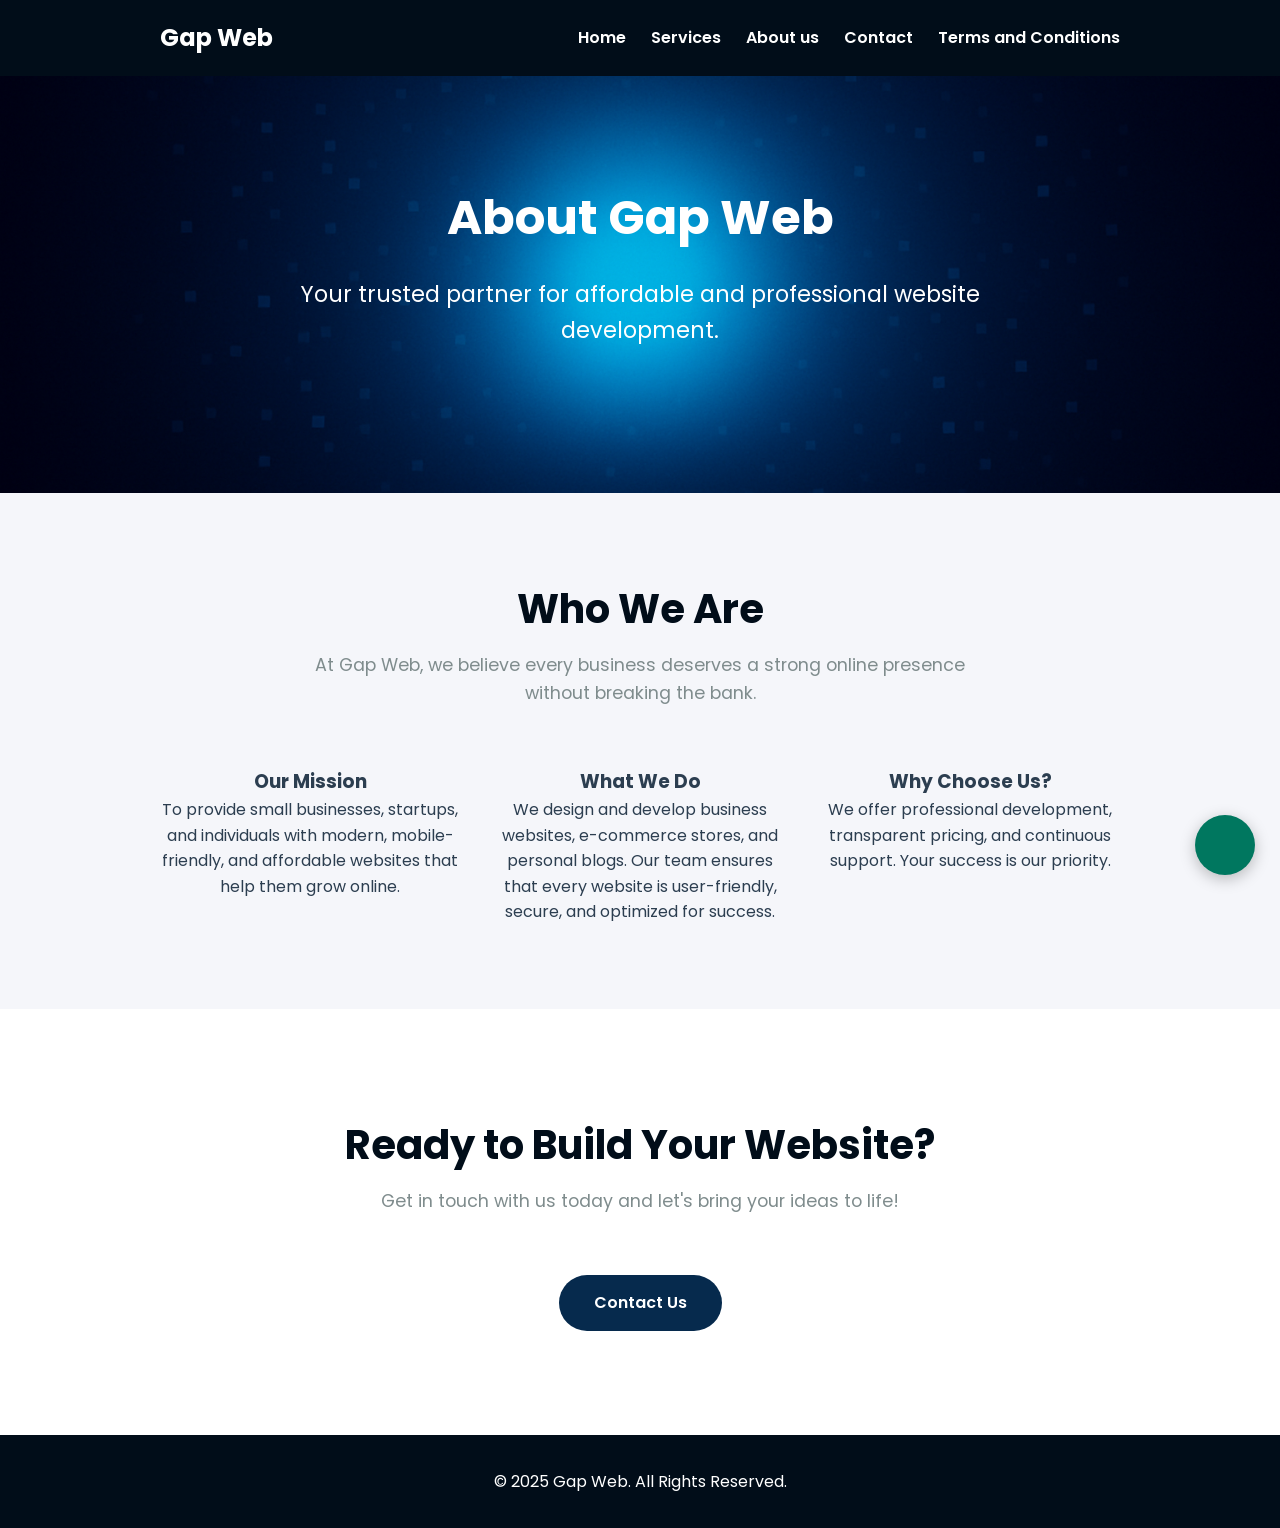
==== about.html @ 8857b1e8 "Update about.html" ====
<!DOCTYPE html>
<html lang="en">
<head>
  <meta charset="UTF-8" />
  <meta name="viewport" content="width=device-width, initial-scale=1.0"/>
  <title>About Us - Gap Web</title>
  <link rel="stylesheet" href="style.css">
</head>
<body>

  <!-- Navbar -->
  <nav class="navbar">
    <div class="container nav-container">
      <a href="index.html" class="logo">Gap Web</a>
      <ul class="nav-links" id="navLinks">
        <li><a href="index.html">Home</a></li>
        <li><a href="services.html">Services</a></li>
        <li><a href="about.html" class="active">About us</a></li>
        <li><a href="contact.html">Contact</a></li>
        <li><a href="terms.html">Terms and Conditions</a></li>
      </ul>
      <button class="nav-toggle" id="navToggle">☰</button>
    </div>
  </nav>

  <!-- Hero -->
  <header id="hero">
    <div class="container">
      <h1>About Gap Web</h1>
      <p>Your trusted partner for affordable and professional website development.</p>
    </div>
  </header>

  <!-- About -->
  <section id="about">
    <div class="container">
      <h2>Who We Are</h2>
      <p class="subtitle">At Gap Web, we believe every business deserves a strong online presence without breaking the bank.</p>
      
      <div class="about-grid">
        <div class="about-item">
          <h3>Our Mission</h3>
          <p>To provide small businesses, startups, and individuals with modern, mobile-friendly, and affordable websites that help them grow online.</p>
        </div>
        <div class="about-item">
          <h3>What We Do</h3>
          <p>We design and develop business websites, e-commerce stores, and personal blogs. Our team ensures that every website is user-friendly, secure, and optimized for success.</p>
        </div>
        <div class="about-item">
          <h3>Why Choose Us?</h3>
          <p>We offer professional development, transparent pricing, and continuous support. Your success is our priority.</p>
        </div>
      </div>
    </div>
  </section>

  <!-- CTA -->
  <section id="cta">
    <div class="container">
      <h2>Ready to Build Your Website?</h2>
      <p class="subtitle">Get in touch with us today and let's bring your ideas to life!</p>
      <a href="contact.html" class="btn">Contact Us</a>
    </div>
  </section>

  <!-- Footer -->
  <footer>
    <div class="container">
      <p>&copy; 2025 Gap Web. All Rights Reserved.</p>
    </div>
  </footer>

  <!-- Script -->
  <script>
    // Scroll animation
    const observer = new IntersectionObserver(entries => {
      entries.forEach(entry => {
        if (entry.isIntersecting) {
          entry.target.classList.add('is-visible');
          observer.unobserve(entry.target);
        }
      });
    }, { threshold: 0.2 });

    document.querySelectorAll('section, header').forEach(el => {
      observer.observe(el);
    });

    // Navbar toggle
    const navToggle = document.getElementById('navToggle');
    const navLinks = document.getElementById('navLinks');
    navToggle.addEventListener('click', () => {
      navLinks.classList.toggle('show');
    });
    document.addEventListener('click', function(event) {
      const isClickInsideMenu = navLinks.contains(event.target);
      const isClickOnToggle = navToggle.contains(event.target);
      if (!isClickInsideMenu && !isClickOnToggle) {
          navLinks.classList.remove('show');
      }
    });
  </script>

 <style>
    /* ===== Floating CTA Base ===== */
    .cta-container {
      position: fixed;
      bottom: 25px;
      right: 25px;
      z-index: 999;
    }

    .cta-toggle {
      width: 60px;
      height: 60px;
      border-radius: 50%;
      background: #00775f;
      color: #fff;
      display: flex;
      align-items: center;
      justify-content: center;
      font-size: 24px;
      cursor: pointer;
      box-shadow: 0 4px 15px rgba(0, 0, 0, 0.25);
      transition: transform 0.3s ease;
    }

    .cta-toggle.rotate {
      transform: rotate(45deg);
      background: #004d40;
    }

    .cta-buttons {
      display: flex;
      flex-direction: column;
      align-items: center;
      position: absolute;
      bottom: 70px;
      right: 0;
      opacity: 0;
      pointer-events: none;
      transition: all 0.3s ease;
      gap: 12px;
    }

    .cta-container.active .cta-buttons {
      opacity: 1;
      pointer-events: auto;
      transform: translateY(-10px);
    }

    .cta-btn {
      width: 50px;
      height: 50px;
      border-radius: 50%;
      display: flex;
      align-items: center;
      justify-content: center;
      font-size: 22px;
      color: white;
      box-shadow: 0 3px 10px rgba(0, 0, 0, 0.25);
      transition: transform 0.3s ease, background 0.3s ease;
    }

    .cta-btn.whatsapp {
      background: #25d366;
    }

    .cta-btn.call {
      background: #007aff;
    }

    .cta-btn:hover {
      transform: scale(1.1);
    }
  </style>

  <div class="cta-container" id="ctaContainer">
    <div class="cta-toggle" id="ctaToggle">
      <i class="fas fa-plus"></i>
    </div>
    <div class="cta-buttons">
      <a href="https://wa.me/919999999999" target="_blank" class="cta-btn whatsapp">
        <i class="fab fa-whatsapp"></i>
      </a>
      <a href="tel:+919999999999" class="cta-btn call">
        <i class="fas fa-phone"></i>
      </a>
    </div>
  </div>

  <script>
    const toggle = document.getElementById("ctaToggle");
    const container = document.getElementById("ctaContainer");

    toggle.addEventListener("click", () => {
      container.classList.toggle("active");
      toggle.classList.toggle("rotate");
    });
  </script>
  
</body>
</html>
---- style.css ----
/* ---------- Base Styles & Typography ---------- */
@import url('https://fonts.googleapis.com/css2?family=Poppins:wght@400;600;700&display=swap');

:root {
    --primary-color: #010d19;
    --secondary-color: rgb(255, 255, 255)3d5;
    --light-bg: #f5f6fa;
    --dark-text: #2c3e50;
    --light-text: #ecf0f1;
    --card-shadow: 0 10px 30px rgba(204, 115, 115, 0.08);
}

/* Smooth scroll */
html {
    scroll-behavior: smooth;
}

* {
    box-sizing: border-box;
    margin: 0;
    padding: 0;
}

body {
    font-family: 'Poppins', sans-serif;
    background-color: #fff;
    color: var(--dark-text);
    line-height: 1.6;
    overflow-x: hidden;
}

/* Container */
.container {
    max-width: 1000px;
    margin: auto;
    padding: 4px 20px;
}

/* Navbar */
.nav-container {
    display: flex;
    justify-content: space-between;
    align-items: center;
}
.navbar {
    background-color: #010d19;
    color: white;
    padding: 15px 0;
    position: sticky;
    top: 0;
    z-index: 1000;
}
.navbar .logo {
    color: white;
    font-weight: 700;
    font-size: 1.5rem;
    text-decoration: none;
}
.nav-links {
    list-style: none;
    display: flex;
    gap: 25px;
}
.nav-links li a {
    color: white;
    text-decoration: none;
    font-weight: 600;
    transition: color 0.3s;
}
.nav-links li a:hover {
    color: #010d19;
}
.nav-toggle {
    display: none;
    font-size: 2rem;
    background: none;
    border: none;
    color: white;
    cursor: pointer;
}
.btn-nav {
    background-color: var(--primary-color);
    color: white;
    padding: 10px 20px;
    border-radius: 50px;
    font-weight: 600;
    transition: transform 0.3s ease, background-color 0.3s ease;
    border: none;
    cursor: pointer;
}
.btn-nav:hover {
    background-color: #010d19;
    transform: translateY(-2px);
}

/* Hero Section */
#hero {
    background: url("hero-banner.png") no-repeat center center/cover;
    color: white;
    padding: 100px 20px;
    position: relative;
    text-align: center;
}
.hero-content {
    display: flex;
    justify-content: space-between;
    align-items: center;
    max-width: 1200px;
    margin: auto;
}
.hero-side-img {
    width: 720px;
    max-width: 100%;
    animation: float 5s ease-in-out infinite alternate;
}
@keyframes float {
    0% { transform: translateX(300px); }
    100% { transform: translateX(350px); }
}
#hero h1 {
    font-size: 3rem;
    margin-bottom: 20px;
    font-weight: 700;
}
#hero p {
    font-size: 1.4rem;
    max-width: 700px;
    margin: 0 auto 40px;
}

/* Sections */
section {
    padding: 100px 20px;
    text-align: center;
    opacity: 0;
    transform: translateY(50px);
    transition: opacity 1s ease-out, transform 1s ease-out;
}
section.is-visible {
    opacity: 1;
    transform: translateY(0);
}
h2 {
    font-size: 2.5rem;
    color: #010d19;
    margin-bottom: 10px;
}
.subtitle {
    font-size: 1.1rem;
    color: #7f8c8d;
    margin-bottom: 60px;
    max-width: 700px;
    margin-left: auto;
    margin-right: auto;
}

/* Buttons */
.btn {
    background-color: #062a4d;
    color: white;
    padding: 15px 35px;
    text-decoration: none;
    border-radius: 50px;
    font-weight: 600;
    transition: transform 0.3s ease, background-color 0.3s ease;
    display: inline-block;
    border: none;
    cursor: pointer;
}
.btn:hover {
    background-color: #010d19;
    transform: translateY(-5px);
}

/* Services */
#services {
    background-color: var(--light-bg);
}
.service-grid {
    display: grid;
    grid-template-columns: repeat(auto-fit, minmax(280px, 1fr));
    gap: 30px;
}
.service-item {
    background: #fff;
    padding: 40px;
    border-radius: 12px;
    box-shadow: var(--card-shadow);
    transition: transform 0.4s ease;
}
.service-item:hover {
    transform: translateY(-15px);
}
.service-item h3 {
    color: var(--primary-color);
    margin-top: 20px;
    font-size: 1.5rem;
}
.service-item img {
    width: 80px;
    height: 80px;
}

/* Pricing */
#pricing .price-grid {
    display: flex;
    overflow-x: auto;
    padding-bottom: 20px;
    scroll-snap-type: x mandatory;
    -ms-overflow-style: none;
    scrollbar-width: none;
}
#pricing .price-grid::-webkit-scrollbar {
    display: none;
}
.plan {
    flex: 0 0 280px;
    max-width: 100%;
    margin-right: 20px;
    background: #fff;
    padding: 40px 20px;
    border-radius: 12px;
    box-shadow: var(--card-shadow);
    transition: transform 0.4s ease, box-shadow 0.4s ease;
    scroll-snap-align: center;
}
.plan:hover {
    transform: scale(1.05);
    box-shadow: 0 15px 40px rgba(0, 0, 0, 0.15);
}
.plan h3 {
    font-size: 1.5rem;
    margin-bottom: 10px;
}
.plan .price {
    font-size: 2rem;
    font-weight: 700;
    color: var(--primary-color);
    margin-bottom: 20px;
}
.plan ul {
    list-style: none;
    padding: 0;
    text-align: left;
    margin-bottom: 40px;
}
.plan li {
    padding: 8px 0;
    font-size: 0.95rem;
    border-bottom: 1px solid #eee;
    color: #555;
}
.plan li:last-child {
    border-bottom: none;
}
.plan.selected {
    border: 3px solid var(--primary-color);
}

/* Contact/Form */
#contact {
    background-color: var(--light-bg);
}
.form-container {
    background: #fff;
    padding: 50px;
    border-radius: 12px;
    box-shadow: var(--card-shadow);
    max-width: 700px;
    margin: 0 auto;
    display: none;
}
.form-group {
    margin-bottom: 20px;
    text-align: left;
}
.form-group label {
    display: block;
    margin-bottom: 8px;
    font-weight: 600;
}
.form-group input, 
.form-group textarea, 
.form-group select {
    width: 100%;
    padding: 15px;
    border: 1px solid #ddd;
    border-radius: 8px;
    font-size: 1rem;
    transition: border-color 0.3s ease;
}
.form-group input:focus, 
.form-group textarea:focus, 
.form-group select:focus {
    outline: none;
    border-color: var(--primary-color);
}
.form-group textarea {
    resize: vertical;
}
.payment-section {
    display: none;
    text-align: center;
}

/* Footer */
footer {
    background-color: #010d19;
    color: white;
    text-align: center;
    padding: 30px 20px;
}

/* WhatsApp Float */
.whatsapp-float {
    position: fixed;
    width: 60px;
    height: 60px;
    bottom: 30px;
    right: 30px;
    background-color: #25D366;
    border-radius: 50%;
    text-align: center;
    box-shadow: 2px 2px 5px rgba(0,0,0,0.3);
    z-index: 1000;
    display: flex;
    align-items: center;
    justify-content: center;
    transition: transform 0.3s;
}
.whatsapp-float:hover {
    transform: scale(1.1);
}
.whatsapp-float img {
    width: 35px;
    height: 35px;
}

/* Logout Button */
#logout-btn {
    position: absolute;
    top: 15px;
    right: 20px;
    background: #ff4b5c;
    color: white;
    border: none;
    padding: 10px 18px;
    border-radius: 5px;
    cursor: pointer;
    font-size: 14px;
    transition: background 0.3s;
    z-index: 1100;
}
#logout-btn:hover {
    background: #e63b4e;
}

/* Category Buttons */
.category-bar {
    display: flex;
    gap: 12px;
    margin-bottom: 20px;
    flex-wrap: wrap;
}
.category-btn {
    padding: 10px 20px;
    border-radius: 30px;
    border: none;
    cursor: pointer;
    font-weight: 600;
    background: var(--primary-color);
    color: white;
    transition: 0.3s;
}
.category-btn.active {
    background: var(--secondary-color);
    transform: scale(1.05);
}
.category-btn:hover {
    background: var(--secondary-color);
}

/* Plan Cards */
.plan-card {
    flex: 0 0 280px;
    background: #fff;
    padding: 40px 20px;
    border-radius: 12px;
    box-shadow: var(--card-shadow);
    transition: 0.4s ease;
}
.plan-card:hover {
    transform: scale(1.05);
}
.plan-card h3 {
    font-size: 1.5rem;
    margin-bottom: 10px;
}
.plan-card .price {
    font-size: 2rem;
    font-weight: 700;
    color: var(--primary-color);
    margin-bottom: 20px;
}
.plan-card ul {
    list-style: none;
    padding: 0;
    margin-bottom: 20px;
}
.plan-card li {
    padding: 6px 0;
    border-bottom: 1px solid #eee;
}
.plan-card a.btn {
    background: var(--primary-color);
    color: white;
    padding: 10px 25px;
    border-radius: 30px;
    text-decoration: none;
    font-weight: 600;
}

/* ---------- Media Queries for Mobile ---------- */
@media screen and (max-width: 768px) {

    /* Navbar */
    .nav-links {
        position: absolute;
        top: 65px;
        left: 0;
        right: 0;
        background-color: #010d19;
        flex-direction: column;
        gap: 0;
        display: none;
    }
    .nav-links.show {
        display: flex;
    }
    .nav-links li {
        border-bottom: 1px solid white;
        width: 100%;
        text-align: center;
        padding: 10px 0;
    }
    .nav-toggle {
        display: block;
    }

    /* Hero */
    #hero {
        padding: 50px 20px;
    }
    .hero-content {
        flex-direction: column;
        text-align: center;
        gap: 20px;
    }
    .hero-side-img {
        width: 100%;
        max-width: 400px;
        margin-top: 20px;
        animation: none; /* optional for smoother mobile */
    }

    /* Sections */
    section {
        padding: 60px 20px;
    }

    /* Buttons */
    .btn {
        padding: 12px 25px;
    }

    /* Services */
    .service-grid {
        grid-template-columns: 1fr;
        gap: 20px;
    }

    /* Pricing */
    #pricing .price-grid {
        flex-wrap: nowrap;
    }
    .plan {
        flex: 0 0 90%;
        margin-right: 15px;
    }

    /* Forms */
    .form-container {
        padding: 30px 20px;
    }

    /* Footer */
    footer {
        padding: 20px 10px;
    }
}
#about {
  padding: 80px 20px;
  text-align: center;
  background: var(--light-bg);
}

.about-grid {
  display: grid;
  grid-template-columns: repeat(auto-fit, minmax(250px, 1fr));
  gap: 30px;
  max-width: 1000px;
  margin: auto;
}

.about-card {
  background: #fff;
  padding: 30px 20px;
  border-radius: 12px;
  box-shadow: var(--card-shadow);
  transition: transform 0.3s ease;
}

.about-card:hover {
  transform: translateY(-10px);
}

.about-card h3 {
  font-size: 1.5rem;
  margin-bottom: 15px;
  color: var(--primary-color);
}

.about-card p {
  font-size: 1rem;
  color: #555;
  line-height: 1.6;
}
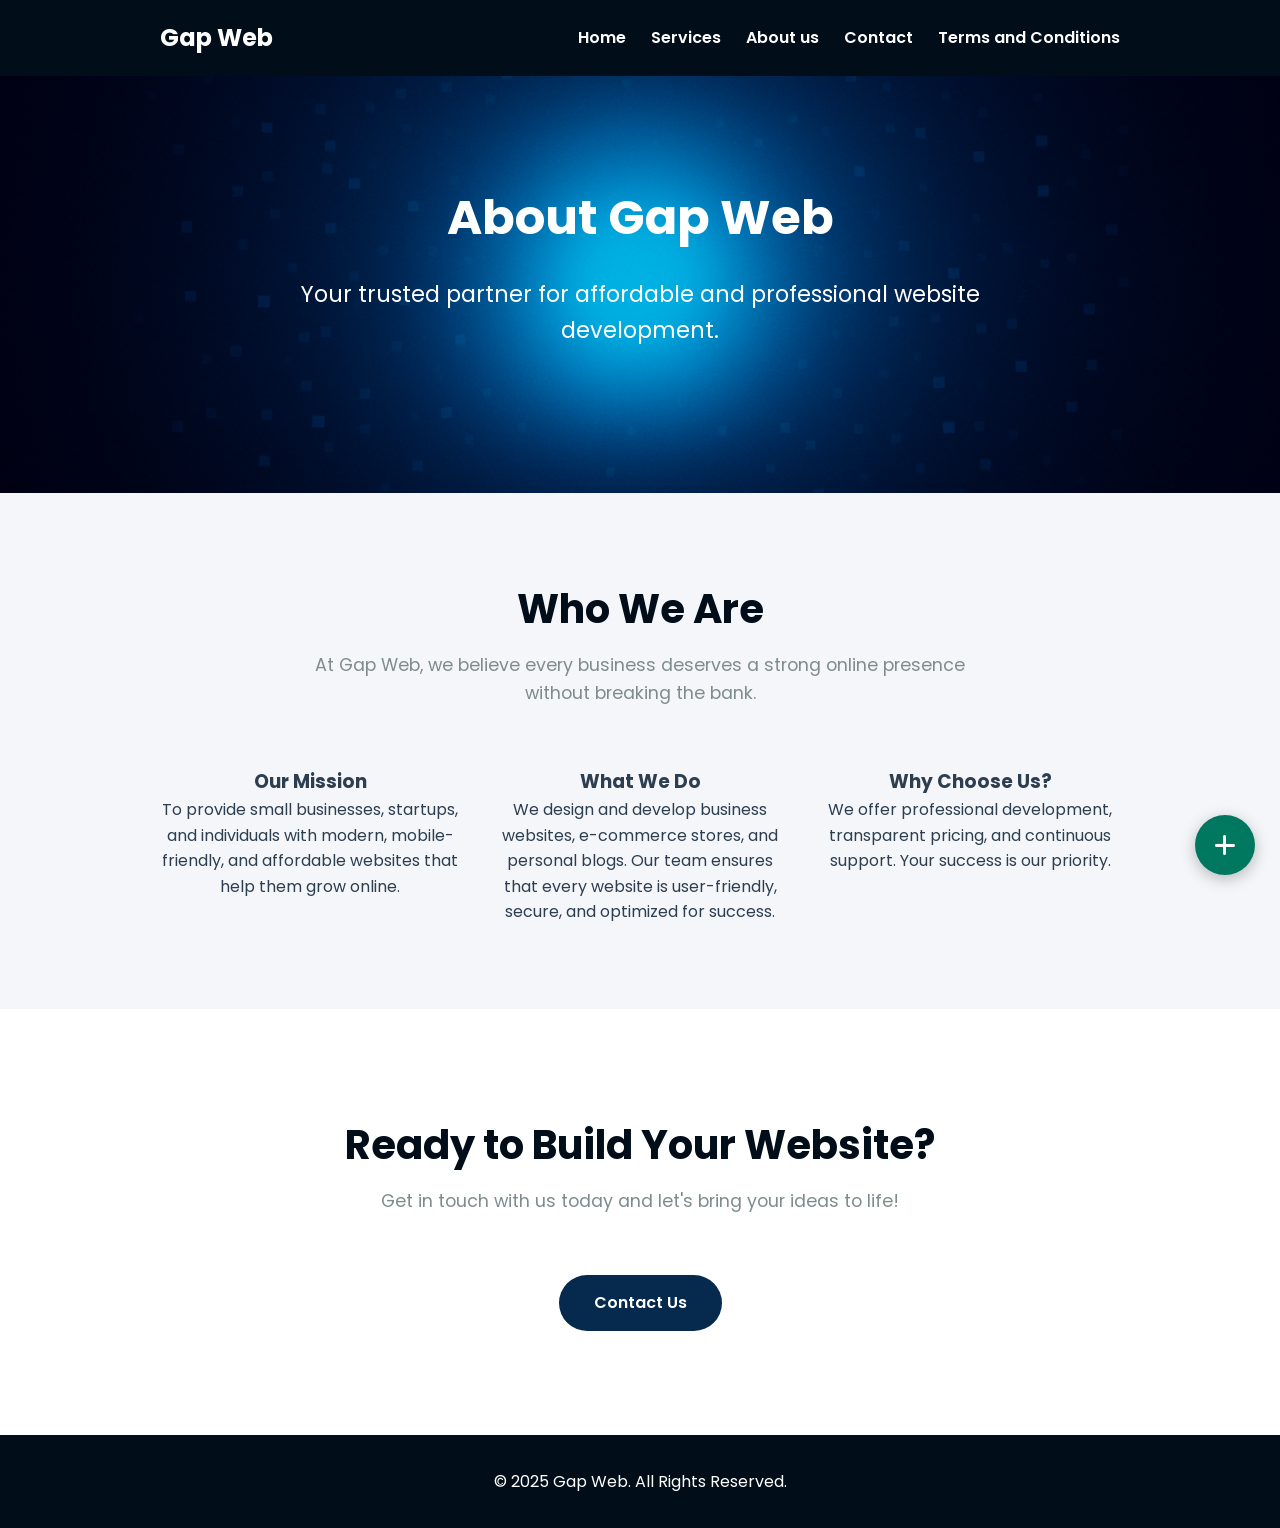
==== commit 99547785: "Update about.html" ====
--- a/about.html
+++ b/about.html
@@ -1,6 +1,10 @@
 <!DOCTYPE html>
 <html lang="en">
 <head>
+  <link
+    rel="stylesheet"
+    href="https://cdnjs.cloudflare.com/ajax/libs/font-awesome/6.5.0/css/all.min.css"
+  />
   <meta charset="UTF-8" />
   <meta name="viewport" content="width=device-width, initial-scale=1.0"/>
   <title>About Us - Gap Web</title>
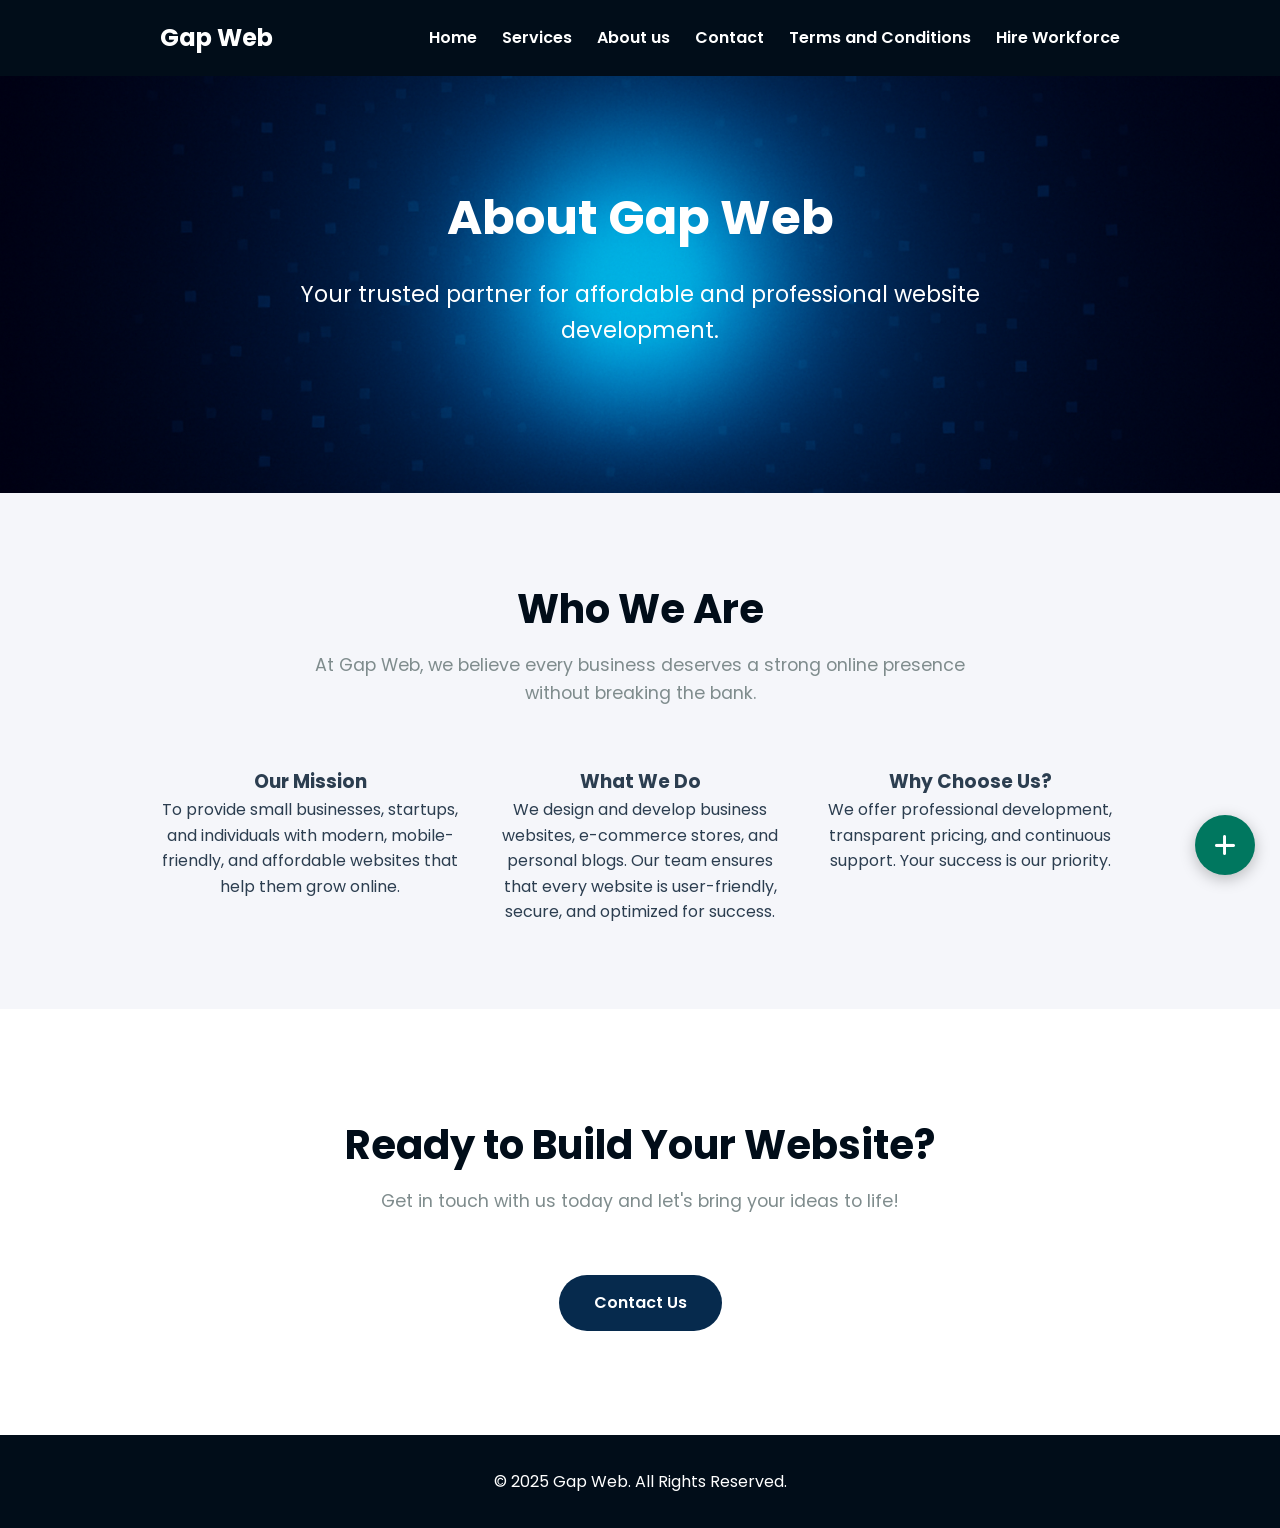
==== commit caf9a911: "Update about.html" ====
--- a/about.html
+++ b/about.html
@@ -12,20 +12,22 @@
 </head>
 <body>
 
-  <!-- Navbar -->
   <nav class="navbar">
-    <div class="container nav-container">
-      <a href="index.html" class="logo">Gap Web</a>
-      <ul class="nav-links" id="navLinks">
-        <li><a href="index.html">Home</a></li>
-        <li><a href="services.html">Services</a></li>
-        <li><a href="about.html" class="active">About us</a></li>
-        <li><a href="contact.html">Contact</a></li>
-        <li><a href="terms.html">Terms and Conditions</a></li>
-      </ul>
-      <button class="nav-toggle" id="navToggle">☰</button>
-    </div>
-  </nav>
+        <div class="container nav-container">
+            <a href="index" class="logo">Gap Web</a>
+            <ul class="nav-links" id="navLinks">
+                <li><a href="index">Home</a></li>
+                <li><a href="services">Services</a></li>
+                <li><a href="about">About us</a></li>
+                <li><a href="contact">Contact</a></li>
+                <li><a href="terms">Terms and Conditions</a></li>
+                <li><a href="https://hire.gapweb.site">Hire Workforce</a></li>
+            </ul>
+            <button class="nav-toggle" id="navToggle">
+                ☰
+            </button>
+        </div>
+    </nav>
 
   <!-- Hero -->
   <header id="hero">
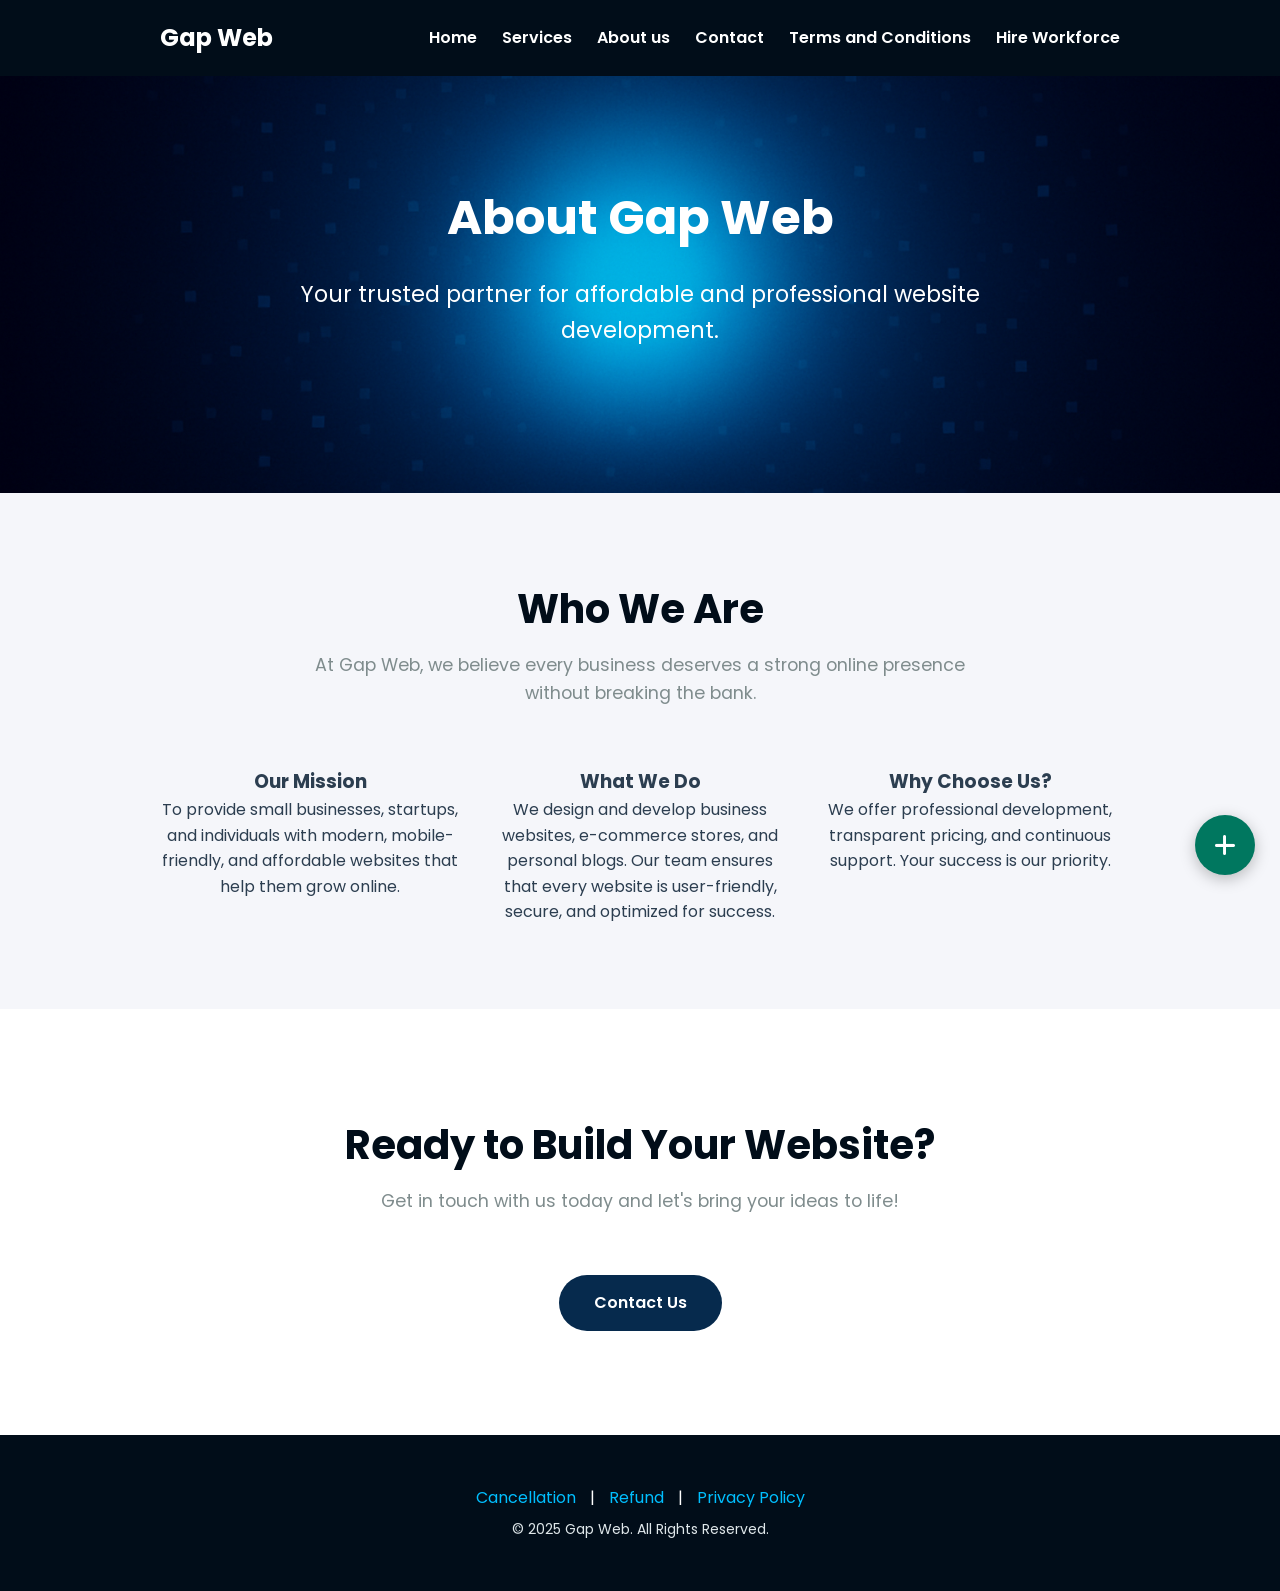
==== commit 820d5d3a: "Update about.html" ====
--- a/about.html
+++ b/about.html
@@ -69,12 +69,22 @@
     </div>
   </section>
 
-  <!-- Footer -->
   <footer>
-    <div class="container">
-      <p>&copy; 2025 Gap Web. All Rights Reserved.</p>
-    </div>
-  </footer>
+  <div class="container" style="text-align: center; padding: 20px 0;">
+    
+    <!-- Footer Links -->
+    <p style="margin-bottom: 8px;">
+      <a href="cancellation.html" style="color: #00bfff; text-decoration: none; margin: 0 10px;">Cancellation</a> |
+      <a href="refund.html" style="color: #00bfff; text-decoration: none; margin: 0 10px;">Refund</a> |
+      <a href="privacy.html" style="color: #00bfff; text-decoration: none; margin: 0 10px;">Privacy Policy</a>
+    </p>
+
+    <p style="color: #dfe7ea; font-size: 14px;">
+      &copy; 2025 Gap Web. All Rights Reserved.
+    </p>
+  </div>
+</footer>
+
 
   <!-- Script -->
   <script>
@@ -186,10 +196,10 @@
       <i class="fas fa-plus"></i>
     </div>
     <div class="cta-buttons">
-      <a href="https://wa.me/919999999999" target="_blank" class="cta-btn whatsapp">
+      <a href="https://wa.me/919888445252" target="_blank" class="cta-btn whatsapp">
         <i class="fab fa-whatsapp"></i>
       </a>
-      <a href="tel:+919999999999" class="cta-btn call">
+      <a href="tel:+919988720946" class="cta-btn call">
         <i class="fas fa-phone"></i>
       </a>
     </div>
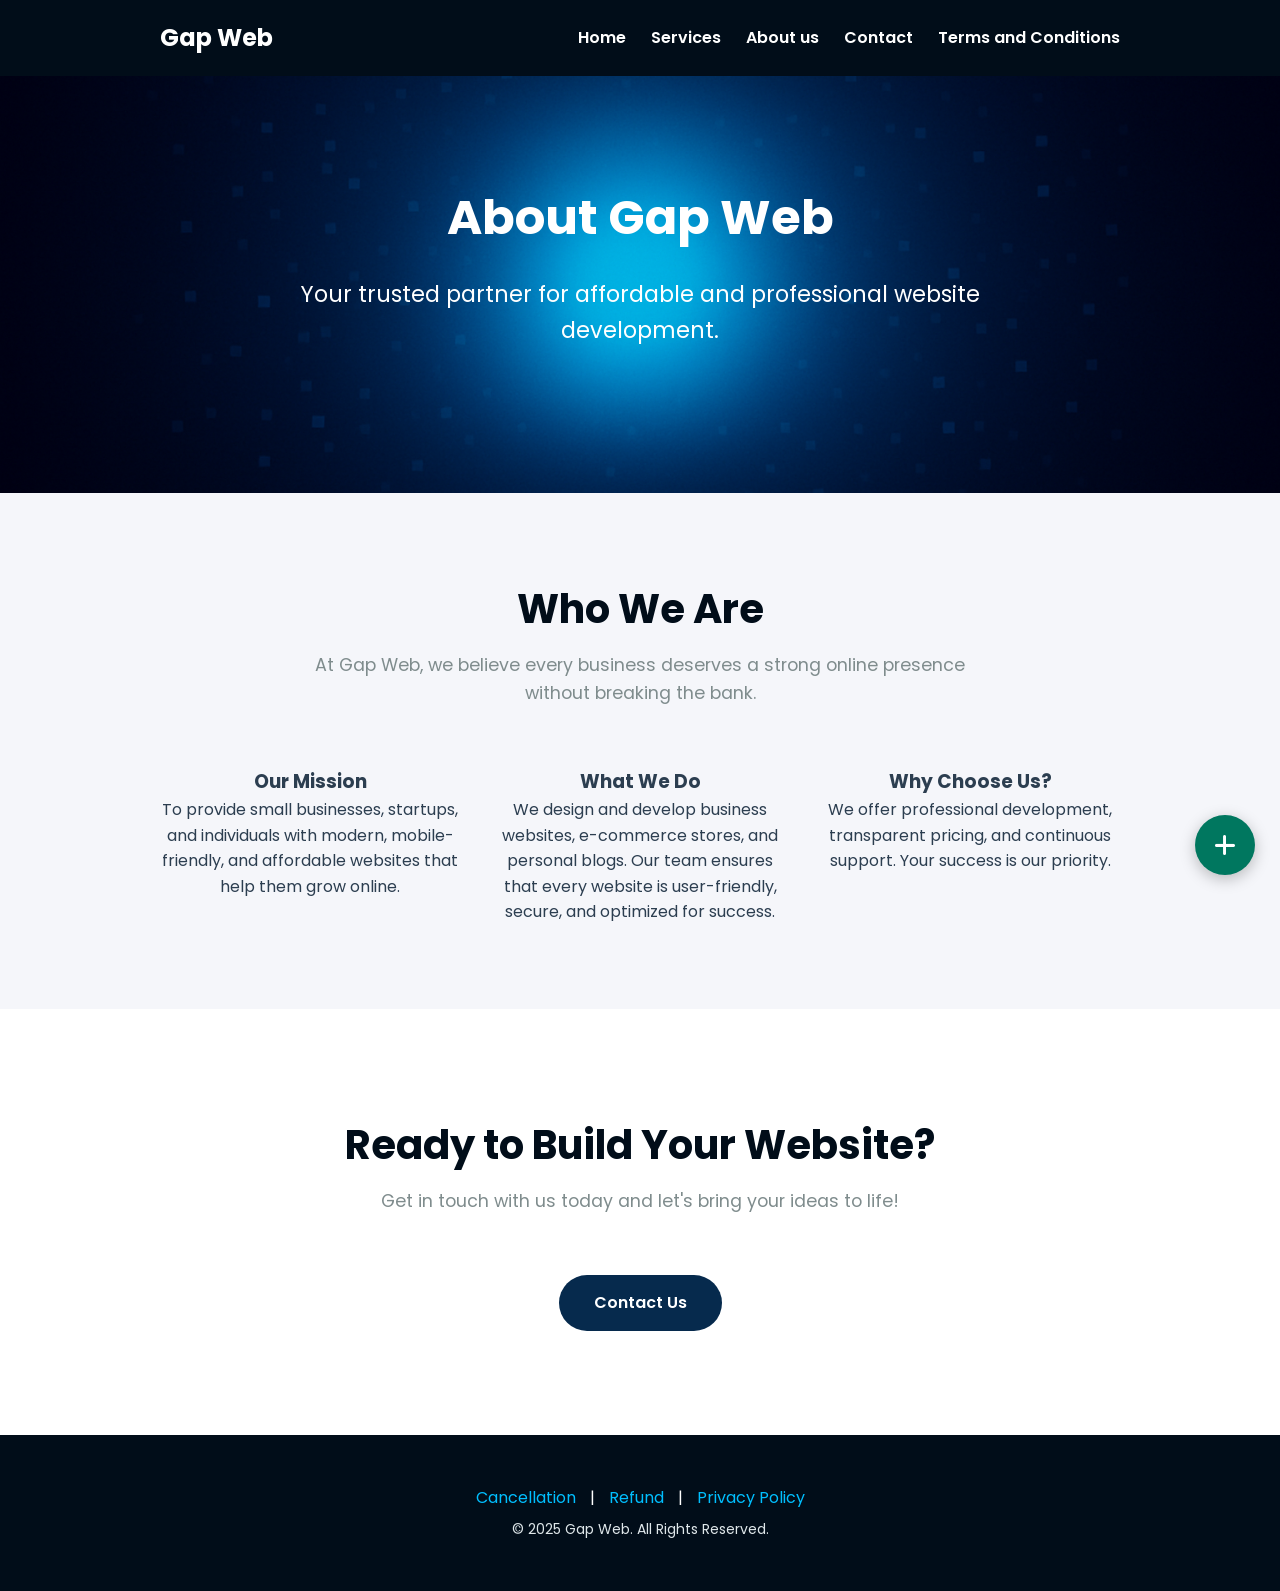
==== commit 0cf351fe: "Update about.html" ====
--- a/about.html
+++ b/about.html
@@ -21,7 +21,7 @@
                 <li><a href="about">About us</a></li>
                 <li><a href="contact">Contact</a></li>
                 <li><a href="terms">Terms and Conditions</a></li>
-                <li><a href="https://hire.gapweb.site">Hire Workforce</a></li>
+                
             </ul>
             <button class="nav-toggle" id="navToggle">
                 ☰
